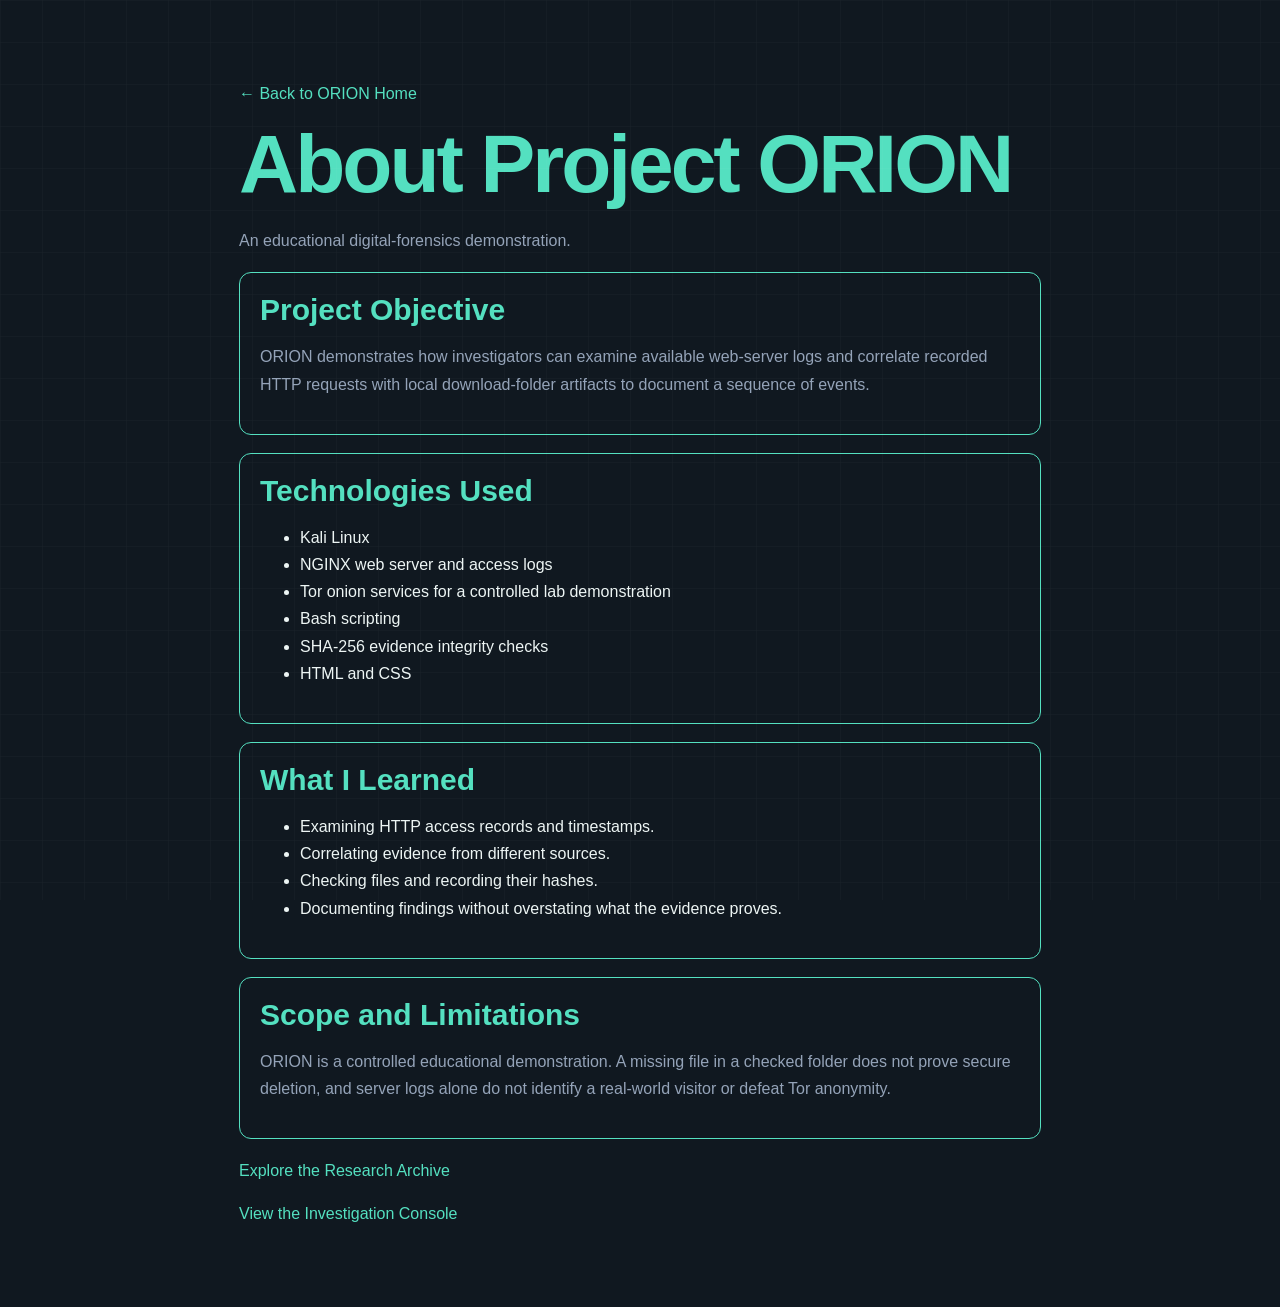
==== website/about.html @ e09dd38e "Rename about.html to website/about.html" ====
<escape><!DOCTYPE html>
<html lang="en">
<head>
  <meta charset="UTF-8">
  <meta name="viewport" content="width=device-width, initial-scale=1">
  <title>About Project ORION</title>
  <link rel="stylesheet" href="orion.css">
  <style>
    body { background: #101820; color: #edf5f4; font-family: Arial, sans-serif; }
    main { max-width: 850px; margin: 40px auto; padding: 24px; }
    section { border: 1px solid #54e0c0; border-radius: 12px; padding: 20px; margin: 18px 0; }
    h1, h2 { color: #54e0c0; }
    p, li { line-height: 1.7; }
    a { color: #54e0c0; }
  </style>
</head>
<body>
  <main>
    <p><a href="index.html">← Back to ORION Home</a></p>
    <h1>About Project ORION</h1>
    <p>An educational digital-forensics demonstration.</p>

    <section>
      <h2>Project Objective</h2>
      <p>ORION demonstrates how investigators can examine available web-server logs and correlate recorded HTTP requests with local download-folder artifacts to document a sequence of events.</p>
    </section>

    <section>
      <h2>Technologies Used</h2>
      <ul>
        <li>Kali Linux</li>
        <li>NGINX web server and access logs</li>
        <li>Tor onion services for a controlled lab demonstration</li>
        <li>Bash scripting</li>
        <li>SHA-256 evidence integrity checks</li>
        <li>HTML and CSS</li>
      </ul>
    </section>

    <section>
      <h2>What I Learned</h2>
      <ul>
        <li>Examining HTTP access records and timestamps.</li>
        <li>Correlating evidence from different sources.</li>
        <li>Checking files and recording their hashes.</li>
        <li>Documenting findings without overstating what the evidence proves.</li>
      </ul>
    </section>

    <section>
      <h2>Scope and Limitations</h2>
      <p>ORION is a controlled educational demonstration. A missing file in a checked folder does not prove secure deletion, and server logs alone do not identify a real-world visitor or defeat Tor anonymity.</p>
    </section>

    <p><a href="search.html">Explore the Research Archive</a></p>
    <p><a href="investigation.html">View the Investigation Console</a></p>
  </main>
</body>
</html></escape>
---- website/orion.css ----
:root{
  --bg:#070b14;
  --bg2:#0b1220;
  --card:#0e1726;
  --card2:#111d30;
  --line:#1d3552;
  --cyan:#00d9ff;
  --blue:#3b82f6;
  --green:#22c55e;
  --yellow:#f59e0b;
  --red:#ef4444;
  --text:#e5e7eb;
  --muted:#94a3b8;
  --shadow:0 20px 60px rgba(0,0,0,.35);
}

*{box-sizing:border-box}

html{scroll-behavior:smooth}

body{
  margin:0;
  min-height:100vh;
  background:
    radial-gradient(circle at 80% 10%,rgba(0,217,255,.08),transparent 28%),
    radial-gradient(circle at 15% 80%,rgba(59,130,246,.06),transparent 30%),
    var(--bg);
  color:var(--text);
  font-family:Inter,ui-sans-serif,system-ui,-apple-system,BlinkMacSystemFont,"Segoe UI",Arial,sans-serif;
}

body:before{
  content:"";
  position:fixed;
  inset:0;
  pointer-events:none;
  opacity:.035;
  background-image:
    linear-gradient(rgba(255,255,255,.7) 1px,transparent 1px),
    linear-gradient(90deg,rgba(255,255,255,.7) 1px,transparent 1px);
  background-size:42px 42px;
}

a{color:inherit;text-decoration:none}

.container{
  width:min(1180px,92%);
  margin:auto;
}

.nav{
  position:sticky;
  top:0;
  z-index:50;
  background:rgba(7,11,20,.90);
  backdrop-filter:blur(18px);
  border-bottom:1px solid rgba(0,217,255,.12);
}

.nav-inner{
  min-height:74px;
  display:flex;
  align-items:center;
  justify-content:space-between;
  gap:25px;
}

.logo{
  width:170px;
  height:auto;
}

.nav-links{
  display:flex;
  align-items:center;
  gap:8px;
  flex-wrap:wrap;
}

.nav-links a{
  padding:10px 13px;
  border-radius:8px;
  color:var(--muted);
  font-size:13px;
  transition:.2s;
}

.nav-links a:hover,
.nav-links a.active{
  color:white;
  background:rgba(0,217,255,.08);
  box-shadow:inset 0 -2px var(--cyan);
}

.status{
  display:flex;
  align-items:center;
  gap:8px;
  font-size:11px;
  color:var(--muted);
  white-space:nowrap;
}

.dot{
  width:7px;
  height:7px;
  border-radius:50%;
  background:var(--green);
  box-shadow:0 0 12px var(--green);
}

.hero{
  min-height:610px;
  display:grid;
  grid-template-columns:1.15fr .85fr;
  gap:45px;
  align-items:center;
}

.kicker{
  color:var(--cyan);
  text-transform:uppercase;
  letter-spacing:3px;
  font-size:12px;
  font-weight:700;
}

h1{
  font-size:clamp(45px,7vw,82px);
  line-height:.94;
  margin:18px 0 25px;
  letter-spacing:-3px;
}

h1 span{color:var(--cyan)}

h2{
  font-size:30px;
  margin:0 0 12px;
}

h3{
  margin:0 0 8px;
}

p{
  color:var(--muted);
  line-height:1.7;
}

.hero-copy p{
  max-width:650px;
  font-size:17px;
}

.hero-orbit{
  min-height:390px;
  display:grid;
  place-items:center;
  position:relative;
}

.hero-orbit:before{
  content:"";
  position:absolute;
  width:330px;
  height:330px;
  border:1px solid rgba(0,217,255,.22);
  border-radius:50%;
  box-shadow:0 0 80px rgba(0,217,255,.08);
}

.hero-orbit img{
  width:min(390px,80%);
  position:relative;
  filter:drop-shadow(0 0 25px rgba(0,217,255,.18));
}

.buttons{
  display:flex;
  gap:12px;
  flex-wrap:wrap;
  margin-top:28px;
}

.btn{
  border:1px solid var(--cyan);
  background:var(--cyan);
  color:#031018;
  padding:13px 19px;
  border-radius:8px;
  font-weight:800;
  font-size:13px;
  cursor:pointer;
  display:inline-flex;
  align-items:center;
  gap:8px;
  transition:.2s;
}

.btn:hover{
  transform:translateY(-2px);
  box-shadow:0 10px 30px rgba(0,217,255,.18);
}

.btn.secondary{
  background:transparent;
  color:var(--text);
  border-color:var(--line);
}

.btn.success{
  background:var(--green);
  border-color:var(--green);
  color:#031108;
}

.btn.warning{
  background:transparent;
  border-color:var(--yellow);
  color:var(--yellow);
}

.btn.danger{
  background:transparent;
  border-color:var(--red);
  color:#ff9b9b;
}

.panel{
  background:linear-gradient(145deg,rgba(17,29,48,.94),rgba(8,15,27,.94));
  border:1px solid var(--line);
  border-radius:13px;
  box-shadow:var(--shadow);
}

.panel-pad{padding:24px}

.status-panel{
  margin-top:35px;
  display:grid;
  grid-template-columns:repeat(3,1fr);
  gap:1px;
  overflow:hidden;
}

.status-item{
  background:rgba(255,255,255,.025);
  padding:18px;
}

.status-item strong{
  display:block;
  margin-top:8px;
  font-size:14px;
}

.section{
  padding:75px 0;
}

.section-head{
  margin-bottom:28px;
}

.grid{
  display:grid;
  gap:18px;
}

.grid-2{grid-template-columns:repeat(2,1fr)}
.grid-3{grid-template-columns:repeat(3,1fr)}
.grid-4{grid-template-columns:repeat(4,1fr)}

.card{
  background:rgba(14,23,38,.88);
  border:1px solid var(--line);
  border-radius:12px;
  padding:21px;
  transition:.2s;
}

.card:hover{
  transform:translateY(-3px);
  border-color:rgba(0,217,255,.55);
  box-shadow:0 15px 40px rgba(0,0,0,.25);
}

.card-number{
  color:var(--cyan);
  font-size:11px;
  letter-spacing:2px;
}

.icon{
  width:46px;
  height:46px;
  border-radius:10px;
  display:grid;
  place-items:center;
  background:rgba(0,217,255,.08);
  border:1px solid rgba(0,217,255,.2);
  color:var(--cyan);
  font-size:20px;
  margin-bottom:17px;
}

.page-head{
  padding:75px 0 35px;
}

.page-head h1{
  font-size:52px;
  letter-spacing:-2px;
}

.search-box{
  display:flex;
  gap:10px;
  margin:30px 0;
}

input{
  flex:1;
  min-width:0;
  background:#07101c;
  color:white;
  border:1px solid var(--line);
  border-radius:8px;
  padding:15px;
  outline:none;
}

input:focus{border-color:var(--cyan);box-shadow:0 0 0 3px rgba(0,217,255,.07)}

.badge{
  display:inline-flex;
  align-items:center;
  gap:7px;
  padding:6px 9px;
  border-radius:999px;
  background:rgba(34,197,94,.08);
  color:#6ee7a0;
  border:1px solid rgba(34,197,94,.2);
  font-size:10px;
  text-transform:uppercase;
  letter-spacing:1px;
}

.record{
  display:grid;
  grid-template-columns:1fr 320px;
  gap:28px;
  align-items:start;
}

.record-image{
  min-height:240px;
  display:grid;
  place-items:center;
  border-radius:12px;
  border:1px solid var(--line);
  background:radial-gradient(circle,rgba(0,217,255,.09),transparent 60%);
  font-size:70px;
}

.meta{
  display:grid;
  grid-template-columns:repeat(2,1fr);
  gap:12px;
  margin:25px 0;
}

.meta div{
  padding:14px;
  background:rgba(255,255,255,.025);
  border:1px solid var(--line);
  border-radius:8px;
}

.meta small{
  display:block;
  color:var(--muted);
  font-size:10px;
  text-transform:uppercase;
  letter-spacing:1px;
  margin-bottom:5px;
}

.meta strong{font-size:13px}

.console{
  background:#03070d;
  border:1px solid #16334a;
  border-radius:12px;
  overflow:hidden;
  box-shadow:inset 0 0 60px rgba(0,217,255,.025);
}

.console-head{
  padding:12px 16px;
  border-bottom:1px solid #16334a;
  color:var(--muted);
  font-size:11px;
  display:flex;
  justify-content:space-between;
}

.console-body{
  padding:22px;
  min-height:340px;
  font-family:"Courier New",monospace;
  font-size:13px;
  line-height:1.9;
  color:#7fffd4;
}

.cmd{
  color:var(--cyan);
}

.ok{color:var(--green)}
.warn{color:var(--yellow)}
.err{color:var(--red)}

.pipeline{
  display:grid;
  grid-template-columns:repeat(5,1fr);
  gap:10px;
  margin-top:20px;
}

.step{
  position:relative;
  text-align:center;
  padding:20px 8px;
  border:1px solid var(--line);
  border-radius:10px;
  background:rgba(255,255,255,.02);
}

.step:not(:last-child):after{
  content:"→";
  position:absolute;
  right:-15px;
  top:50%;
  transform:translateY(-50%);
  color:var(--cyan);
  z-index:2;
}

.step-icon{
  width:42px;
  height:42px;
  margin:0 auto 9px;
  border-radius:50%;
  display:grid;
  place-items:center;
  border:1px solid var(--cyan);
  color:var(--cyan);
}

.timeline{
  position:relative;
  margin:35px 0 10px 20px;
  border-left:1px solid var(--line);
}

.event{
  position:relative;
  padding:0 0 28px 30px;
}

.event:before{
  content:"";
  position:absolute;
  width:9px;
  height:9px;
  border-radius:50%;
  left:-5px;
  top:5px;
  background:var(--cyan);
  box-shadow:0 0 12px var(--cyan);
}

.event-time{
  color:var(--cyan);
  font-family:monospace;
  font-size:13px;
}

.correlation{
  display:grid;
  grid-template-columns:repeat(4,1fr);
  gap:15px;
  align-items:center;
}

.correlation .node{
  text-align:center;
  padding:20px 10px;
  border:1px solid var(--line);
  border-radius:12px;
  background:rgba(255,255,255,.025);
  position:relative;
}

.correlation .node:not(:last-child):after{
  content:"→";
  position:absolute;
  right:-17px;
  top:50%;
  color:var(--cyan);
  font-size:20px;
}

.progress{
  height:7px;
  background:#172234;
  border-radius:99px;
  overflow:hidden;
}

.progress span{
  display:block;
  width:92%;
  height:100%;
  background:linear-gradient(90deg,var(--blue),var(--cyan));
}

.solve{
  text-align:center;
  padding:90px 20px;
}

.solve-icon{
  width:95px;
  height:95px;
  margin:0 auto 25px;
  border-radius:50%;
  display:grid;
  place-items:center;
  border:2px solid var(--green);
  color:var(--green);
  font-size:43px;
  box-shadow:0 0 45px rgba(34,197,94,.15);
}

.checklist{
  max-width:600px;
  margin:30px auto;
  text-align:left;
}

.check{
  display:flex;
  align-items:center;
  gap:12px;
  padding:13px 0;
  border-bottom:1px solid rgba(255,255,255,.07);
}

.check b{color:var(--green)}

.evidence-card{
  background:#eef2f7;
  color:#111827;
  border-radius:12px;
  padding:30px;
  max-width:850px;
  margin:30px auto;
  box-shadow:0 25px 70px rgba(0,0,0,.3);
}

.evidence-card h2{color:#0f172a}

.evidence-grid{
  display:grid;
  grid-template-columns:repeat(2,1fr);
  gap:0;
  border:1px solid #cbd5e1;
}

.evidence-grid div{
  padding:13px;
  border:1px solid #cbd5e1;
}

.evidence-grid small{
  display:block;
  color:#64748b;
  font-size:10px;
  text-transform:uppercase;
  margin-bottom:5px;
}

.evidence-status{
  margin-top:18px;
  padding:12px;
  background:#dcfce7;
  color:#166534;
  border:1px solid #86efac;
  text-align:center;
  font-weight:800;
}

.footer{
  padding:40px 0;
  margin-top:50px;
  border-top:1px solid rgba(255,255,255,.07);
  color:var(--muted);
  font-size:12px;
}

.note{
  padding:15px;
  border-left:3px solid var(--yellow);
  background:rgba(245,158,11,.05);
  color:#cbd5e1;
  border-radius:5px;
  margin-top:20px;
}

@media(max-width:850px){
  .hero,.record{grid-template-columns:1fr}
  .hero{padding:50px 0}
  .hero-orbit{min-height:280px}
  .grid-2,.grid-3,.grid-4{grid-template-columns:1fr}
  .pipeline{grid-template-columns:1fr}
  .step:not(:last-child):after{content:"↓";right:50%;top:auto;bottom:-18px;transform:translateX(50%)}
  .correlation{grid-template-columns:1fr}
  .correlation .node:not(:last-child):after{content:"↓";right:50%;top:auto;bottom:-20px}
  .nav-inner{padding:10px 0;flex-wrap:wrap}
  .status{display:none}
  .search-box{flex-direction:column}
}

@media print{
  body{background:white;color:#111}
  .nav,.footer,.no-print{display:none}
  .evidence-card{box-shadow:none}
}
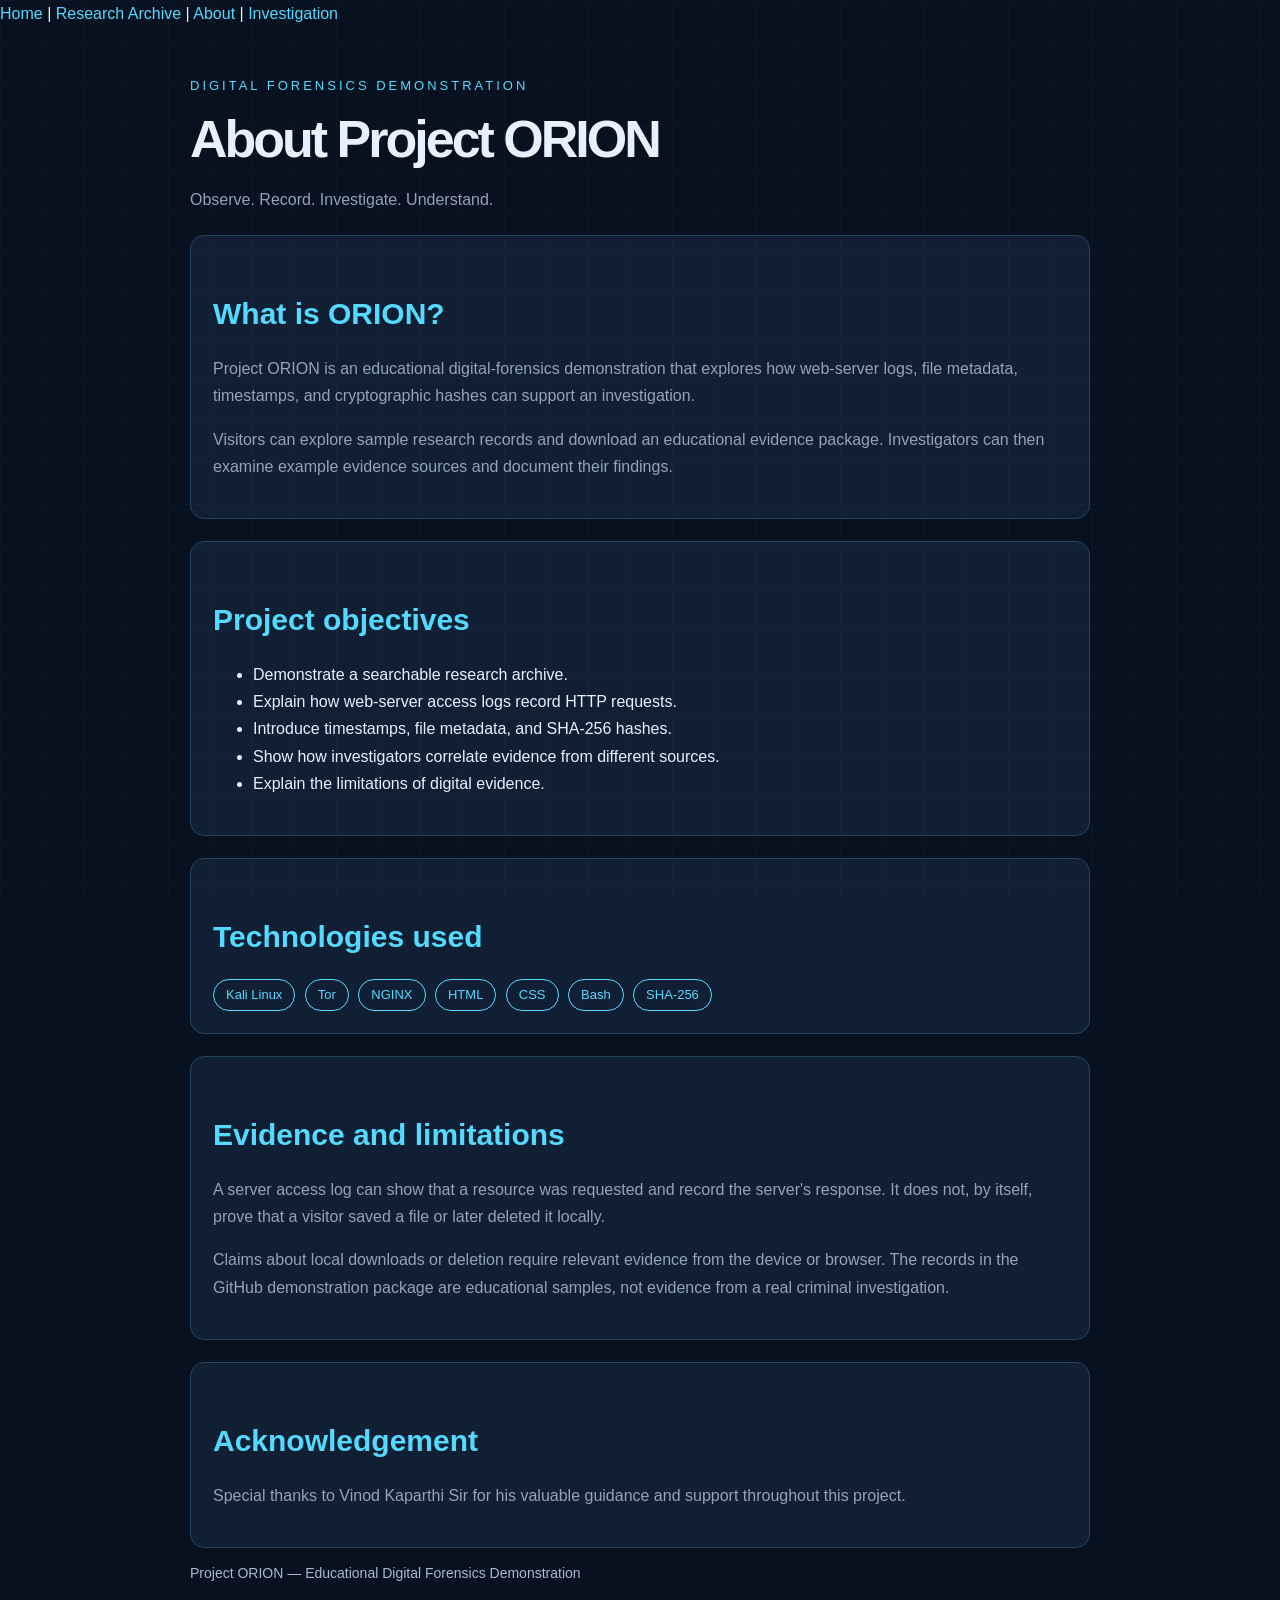
==== commit f3a9de40: "Update about.html" ====
--- a/website/about.html
+++ b/website/about.html
@@ -1,59 +1,132 @@
-<escape><!DOCTYPE html>
+
+<!DOCTYPE html>
 <html lang="en">
 <head>
   <meta charset="UTF-8">
-  <meta name="viewport" content="width=device-width, initial-scale=1">
-  <title>About Project ORION</title>
+  <meta name="viewport" content="width=device-width, initial-scale=1.0">
+  <title>About | Project ORION</title>
   <link rel="stylesheet" href="orion.css">
   <style>
-    body { background: #101820; color: #edf5f4; font-family: Arial, sans-serif; }
-    main { max-width: 850px; margin: 40px auto; padding: 24px; }
-    section { border: 1px solid #54e0c0; border-radius: 12px; padding: 20px; margin: 18px 0; }
-    h1, h2 { color: #54e0c0; }
-    p, li { line-height: 1.7; }
-    a { color: #54e0c0; }
+    body {
+      background: #07111f;
+      color: #e8f0ff;
+      font-family: Arial, sans-serif;
+      margin: 0;
+      line-height: 1.7;
+    }
+    .about-container {
+      width: min(900px, 90%);
+      margin: 48px auto;
+    }
+    .eyebrow {
+      color: #54d9ff;
+      text-transform: uppercase;
+      letter-spacing: 3px;
+      font-size: 13px;
+    }
+    h1 {
+      font-size: clamp(32px, 6vw, 52px);
+      line-height: 1.15;
+      margin: 12px 0;
+    }
+    h2 { color: #54d9ff; margin-top: 30px; }
+    .intro, .info-card {
+      background: #101f33;
+      border: 1px solid #24445f;
+      border-radius: 14px;
+      padding: 22px;
+      margin-top: 22px;
+    }
+    .tag {
+      display: inline-block;
+      border: 1px solid #54d9ff;
+      color: #54d9ff;
+      border-radius: 20px;
+      padding: 4px 12px;
+      font-size: 13px;
+      margin: 5px 5px 0 0;
+    }
+    a { color: #54d9ff; }
+    .footer-note { color: #a9bad1; font-size: 14px; }
   </style>
 </head>
 <body>
-  <main>
-    <p><a href="index.html">← Back to ORION Home</a></p>
+  <header>
+    <nav aria-label="Main navigation">
+      <a href="index.html">Home</a> |
+      <a href="search.html">Research Archive</a> |
+      <a href="about.html">About</a> |
+      <a href="investigation.html">Investigation</a>
+    </nav>
+  </header>
+
+  <main class="about-container">
+    <p class="eyebrow">Digital Forensics Demonstration</p>
     <h1>About Project ORION</h1>
-    <p>An educational digital-forensics demonstration.</p>
+    <p>Observe. Record. Investigate. Understand.</p>
 
-    <section>
-      <h2>Project Objective</h2>
-      <p>ORION demonstrates how investigators can examine available web-server logs and correlate recorded HTTP requests with local download-folder artifacts to document a sequence of events.</p>
+    <section class="intro">
+      <h2>What is ORION?</h2>
+      <p>
+        Project ORION is an educational digital-forensics demonstration
+        that explores how web-server logs, file metadata, timestamps,
+        and cryptographic hashes can support an investigation.
+      </p>
+      <p>
+        Visitors can explore sample research records and download an
+        educational evidence package. Investigators can then examine
+        example evidence sources and document their findings.
+      </p>
     </section>
 
-    <section>
-      <h2>Technologies Used</h2>
+    <section class="info-card">
+      <h2>Project objectives</h2>
       <ul>
-        <li>Kali Linux</li>
-        <li>NGINX web server and access logs</li>
-        <li>Tor onion services for a controlled lab demonstration</li>
-        <li>Bash scripting</li>
-        <li>SHA-256 evidence integrity checks</li>
-        <li>HTML and CSS</li>
+        <li>Demonstrate a searchable research archive.</li>
+        <li>Explain how web-server access logs record HTTP requests.</li>
+        <li>Introduce timestamps, file metadata, and SHA-256 hashes.</li>
+        <li>Show how investigators correlate evidence from different sources.</li>
+        <li>Explain the limitations of digital evidence.</li>
       </ul>
     </section>
 
-    <section>
-      <h2>What I Learned</h2>
-      <ul>
-        <li>Examining HTTP access records and timestamps.</li>
-        <li>Correlating evidence from different sources.</li>
-        <li>Checking files and recording their hashes.</li>
-        <li>Documenting findings without overstating what the evidence proves.</li>
-      </ul>
+    <section class="info-card">
+      <h2>Technologies used</h2>
+      <span class="tag">Kali Linux</span>
+      <span class="tag">Tor</span>
+      <span class="tag">NGINX</span>
+      <span class="tag">HTML</span>
+      <span class="tag">CSS</span>
+      <span class="tag">Bash</span>
+      <span class="tag">SHA-256</span>
     </section>
 
-    <section>
-      <h2>Scope and Limitations</h2>
-      <p>ORION is a controlled educational demonstration. A missing file in a checked folder does not prove secure deletion, and server logs alone do not identify a real-world visitor or defeat Tor anonymity.</p>
+    <section class="info-card">
+      <h2>Evidence and limitations</h2>
+      <p>
+        A server access log can show that a resource was requested
+        and record the server's response. It does not, by itself,
+        prove that a visitor saved a file or later deleted it locally.
+      </p>
+      <p>
+        Claims about local downloads or deletion require relevant
+        evidence from the device or browser. The records in the
+        GitHub demonstration package are educational samples, not
+        evidence from a real criminal investigation.
+      </p>
     </section>
 
-    <p><a href="search.html">Explore the Research Archive</a></p>
-    <p><a href="investigation.html">View the Investigation Console</a></p>
+    <section class="info-card">
+      <h2>Acknowledgement</h2>
+      <p>
+        Special thanks to Vinod Kaparthi Sir for his valuable guidance
+        and support throughout this project.
+      </p>
+    </section>
+
+    <p class="footer-note">
+      Project ORION — Educational Digital Forensics Demonstration
+    </p>
   </main>
 </body>
-</html></escape>
+</html>
--- a/website/orion.css
+++ b/website/orion.css
@@ -640,4 +640,67 @@
   .nav,.footer,.no-print{display:none}
   .evidence-card{box-shadow:none}
 }
-                                                                                                                   
+
+/* ORION — animated cyan button border */
+.buttons a,
+.btn,
+.button {
+  position: relative;
+  overflow: hidden;
+  isolation: isolate;
+  transition: color 0.3s ease, background 0.3s ease, box-shadow 0.3s ease;
+}
+
+.buttons a::before,
+.btn::before,
+.button::before {
+  content: "";
+  position: absolute;
+  inset: -2px;
+  border-radius: inherit;
+  padding: 2px;
+  background: conic-gradient(
+    from var(--orion-angle, 0deg),
+    transparent 0deg,
+    transparent 230deg,
+    #00bfff 280deg,
+    #55eaff 320deg,
+    transparent 360deg
+  );
+  -webkit-mask: linear-gradient(#fff 0 0) content-box,
+                linear-gradient(#fff 0 0);
+  -webkit-mask-composite: xor;
+  mask-composite: exclude;
+  opacity: 0;
+  pointer-events: none;
+  transition: opacity 0.25s ease;
+}
+
+.buttons a:hover::before,
+.btn:hover::before,
+.button:hover::before {
+  opacity: 1;
+  animation: orion-border-spin 1.5s linear infinite;
+}
+
+.buttons a:hover,
+.btn:hover,
+.button:hover {
+  box-shadow: 0 0 18px rgba(0, 191, 255, 0.25);
+}
+
+@keyframes orion-border-spin {
+  to {
+    transform: rotate(360deg);
+  }
+}
+
+@media (prefers-reduced-motion: reduce) {
+  .buttons a:hover::before,
+  .btn:hover::before,
+  .button:hover::before {
+    animation: none;
+  }
+}
+
+
